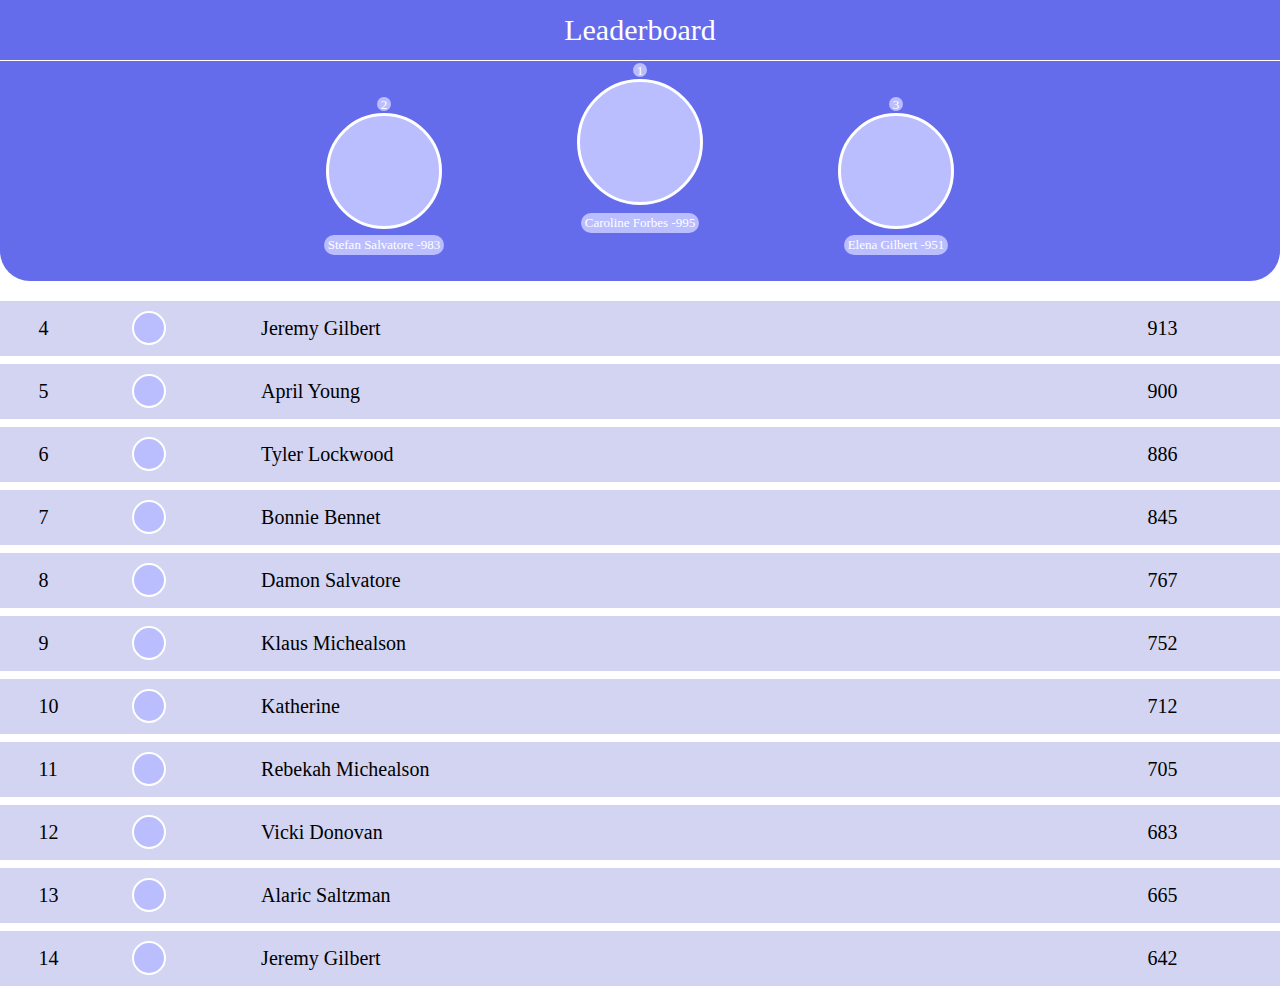
==== Rank.html @ 69d20d60 "Add files via upload" ====
<html>
    <head>
        <link rel="stylesheet" type="text/css" href="./styles.css">
        <script src="jscript.js"></script>
    </head>
    <body>
        <div class="header"><p class="heading">Leaderboard</p></div>
        
        <div class="top">
            <div style="height: 2px;"></div>
            <div style="text-align: center;">
                <div style="height:190px;margin-left: 20%;width: 20%;float: left;">
                    <div style="height:18%;"></div>
                    <div style="height: 70%;" id="2">                    
                        <div class="dot">2</div>
                        <div style="height: 2px;"></div>
                        <div class="smallcircle"></div>
                        <div style="height: 6px;"></div>
                        <div class="namebox">  Stefan Salvatore -983 </div>  
                    </div>
                </div>
                <div style="height:190px;float:left;width:20%;" id="1">
                    <div class="dot">1</div>
                    <div style="height: 2px;"></div>
                    <div class="bigcircle"></div>
                    <div style="height: 8px;"></div>
                    <div class="namebox">  Caroline Forbes -995 </div>     
                </div>
                <div style="height:190px;float:left;width:20%;">                     
                <div style="height:18%;"></div>
                <div style="height: 70%;" id="3">
                    <div class="dot">3</div>
                    <div style="height: 2px;"></div>
                    <div class="smallcircle"></div>
                    <div style="height: 6px;"></div>
                    <div class="namebox">  Elena Gilbert -951 </div> 
                </div> 
            </div>
            </div>


        </div>
        <div id="bottom">
            <table class="btable">
                    <tr>
                        <td width=10%><p class="sno">4</p></td>
                        <td width=10%><div class="circle"></div></td>
                        <td width=40%><p class="name" style="padding-left: 1%;">Jeremy Gilbert</p></td>
                        <td width=40%><p class="name" style="text-align: right;padding-right: 20%;">913</p></td>                                       
            </table>
            <div class="empty"></div>
            <table class="btable">
                <tr>
                    <td width=10%><p class="sno">5</p></td>
                    <td width=10%><div class="circle"></div></td>
                    <td width=40%><p class="name" style="padding-left: 1%;">April Young</p></td>
                    <td width=40%><p class="name" style="text-align: right; padding-right: 20%;">900</p></td>                                       
            </table>
            <div class="empty"></div>
            <table class="btable">
                <tr>
                    <td width=10%><p class="sno">6</p></td>
                    <td width=10%><div class="circle"></div></td>
                    <td width=40%><p class="name" style="padding-left: 1%;">Tyler Lockwood</p></td>
                    <td width=40%><p class="name" style="text-align: right; padding-right: 20%;">886</p></td>                                       
            </table> 
            <div class="empty"></div>
            <table class="btable">
                <tr>
                    <td width=10%><p class="sno">7</p></td>
                    <td width=10%><div class="circle"></div></td>
                    <td width=40%><p class="name" style="padding-left: 1%;">Bonnie Bennet</p></td>
                    <td width=40%><p class="name" style="text-align: right; padding-right: 20%;">845</p></td>                                       
            </table>
            <div class="empty"></div>
            <table class="btable">
                <tr>
                    <td width=10%><p class="sno">8</p></td>
                    <td width=10%><div class="circle"></div></td>
                    <td width=40%><p class="name" style="padding-left: 1%;">Damon Salvatore</p></td>
                    <td width=40%><p class="name" style="text-align: right; padding-right: 20%;">767</p></td>                                       
            </table> 
            <div class="empty"></div>
            <table class="btable">
                <tr>
                    <td width=10%><p class="sno">9</p></td>
                    <td width=10%><div class="circle"></div></td>
                    <td width=40%><p class="name" style="padding-left: 1%;">Klaus Michealson</p></td>
                    <td width=40%><p class="name" style="text-align: right; padding-right: 20%;">752</p></td>                                       
            </table> 
            <div class="empty"></div>
            <table class="btable">
                <tr>
                    <td width=10%><p class="sno">10</p></td>
                    <td width=10%><div class="circle"></div></td>
                    <td width=40%><p class="name" style="padding-left: 1%;">Katherine</p></td>
                    <td width=40%><p class="name" style="text-align: right; padding-right: 20%;">712</p></td>                                       
            </table> 
            <div class="empty"></div>
            <table class="btable">
                <tr>
                    <td width=10%><p class="sno">11</p></td>
                    <td width=10%><div class="circle"></div></td>
                    <td width=40%><p class="name" style="padding-left: 1%;">Rebekah Michealson</p></td>
                    <td width=40%><p class="name" style="text-align: right; padding-right: 20%;">705</p></td>                                       
            </table> 
            <div class="empty"></div>
            <table class="btable">
                <tr>
                    <td width=10%><p class="sno">12</p></td>
                    <td width=10%><div class="circle"></div></td>
                    <td width=40%><p class="name" style="padding-left: 1%;">Vicki Donovan</p></td>
                    <td width=40%><p class="name" style="text-align: right; padding-right: 20%;">683</p></td>                                       
            </table> 
            <div class="empty"></div>
            <table class="btable">
                <tr>
                    <td width=10%><p class="sno">13</p></td>
                    <td width=10%><div class="circle"></div></td>
                    <td width=40%><p class="name" style="padding-left: 1%;">Alaric Saltzman</p></td>
                    <td width=40%><p class="name" style="text-align: right; padding-right: 20%;">665</p></td>                                       
            </table> 
            <div class="empty"></div>
            <table class="btable">
                <tr>
                    <td width=10%><p class="sno">14</p></td>
                    <td width=10%><div class="circle"></div></td>
                    <td width=40%><p class="name" style="padding-left: 1%;">Jeremy Gilbert</p></td>
                    <td width=40%><p class="name" style="text-align: right; padding-right: 20%;">642</p></td>                                       
            </table>                                                                                                
        </div>              
    </body>
</html>
---- styles.css ----
div.header{
    background-color: #656cec;
    border-color: #FFFFFF;
    height:fit-content;
    width:100%;
    font-family:'Georgia';
    text-align: center;
    padding: 0px 0px 0px 0px;
    -webkit-box-sizing: border-box;
    -moz-box-sizing: border-box;
    box-sizing: border-box;
}
div.top{
    background-color: #656cec;
    border-top: 1px solid white;
    height:220px;
    border-bottom-left-radius: 30px;
    border-bottom-right-radius: 30px;
    margin-bottom: 20px;
}  
div.namebox{
    background-color: #babeff;
    width:fit-content;
    margin:auto;
    color: #FFFFFF;
    font-size: 13px;
    border-radius:10px;
    padding:2px;
    padding-left: 4px;
    padding-right: 4px;
}      
div.circle{
    width: 30px;
    height: 30px;
    background-color: #babeff;
    border: 2px solid white;
    border-radius:30px ;
    margin-left: 4px;
    transition-duration:0.5s ;
}
div.bigcircle{
    width: 60%;
    max-width: 120px;
    aspect-ratio: 1/1;
    border: 3.5px solid white;
    background-color: #babeff;
    border-radius:80% ;
    margin:auto;
    transition-duration: 0.5s;
}
div.bigcircle:hover{
    width: 60%;
    background-color: #babeff;
    max-width: 135px;
    aspect-ratio: 1/1;
    border: 3.5px solid rgb(66, 238, 51);
    border-radius:80% ;
    margin:auto;
    transition-duration: 0.5s;
}
div.smallcircle{
    width: 45%;
    max-width: 110px;
    aspect-ratio: 1/1;
    background-color: #babeff;
    border: 3.5px solid white;
    border-radius:80% ;
    margin:auto;
    transition-duration: 0.8s;
}
div.smallcircle:hover{
    width: 50%;
    max-width: 130px;
    aspect-ratio: 1/1;
    background-color: #babeff;
    border: 3.5px solid rgb(66, 238, 51);
    border-radius:80% ;
    margin:auto;
    transition-duration: 0.8s;
}
div.dot{
    margin-left: 50%;
    width: 14px;
    height: 14px;
    background-color: #babeff;
    font-size: 13px;
    color: #FFFFFF;
    border-radius:7px ;
    margin:auto;
}
div.empty{
    height: 8px;
}
.btable{

    width:100%;
    padding-top: 10px;
    border-collapse: collapse;
    padding-bottom: 10px;
    transition-duration: 0.8s;

}
.btable tr {
    background-color: #d2d4f2;
    width:100%;
    height:55px;
}
.btable:hover  .circle {
    border: 2.5px solid rgb(77, 255, 172);
    transition-duration: 0.8s;
    width: 40px;
    height: 40px;
}
td {
    padding:0px;
}
body{
    margin: 0;
    padding: 0;
    background-color: #FFFFFF;
  }
p.heading{
    font-size: 30px;
    color:#FFFFFF;
    padding-top:1%;
    padding-bottom: 1%;
}  
p{
    margin:0px;
}
p.name{
    font-size: 20px;
}
p.sno{
    padding-left: 30%;
    font-size: 20px;
    font-weight:300 ;
}
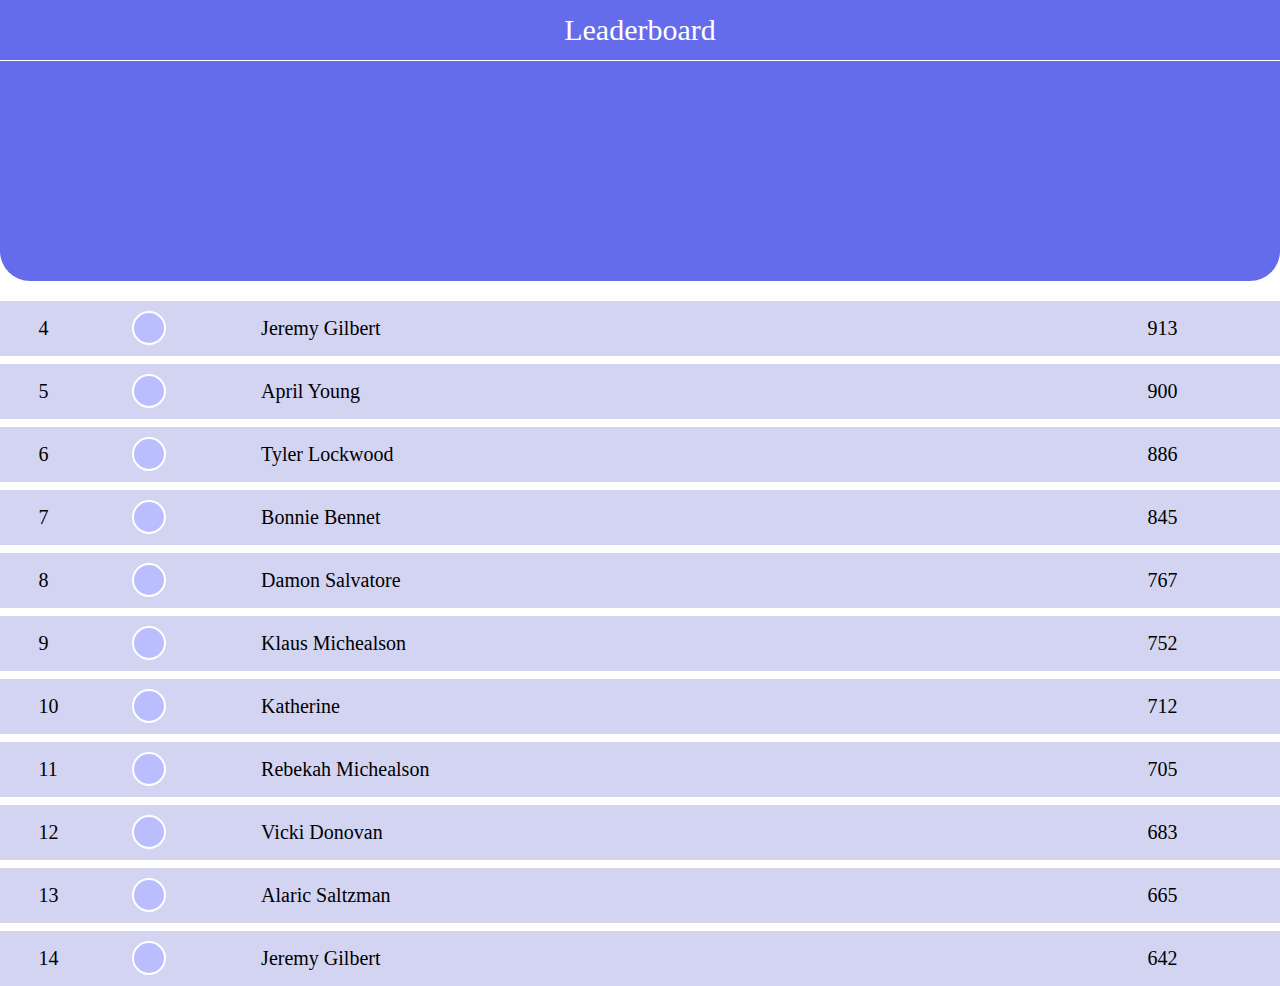
==== commit ebb782c6: "Add files via upload" ====
--- a/Rank.html
+++ b/Rank.html
@@ -12,28 +12,16 @@
                 <div style="height:190px;margin-left: 20%;width: 20%;float: left;">
                     <div style="height:18%;"></div>
                     <div style="height: 70%;" id="2">                    
-                        <div class="dot">2</div>
-                        <div style="height: 2px;"></div>
-                        <div class="smallcircle"></div>
-                        <div style="height: 6px;"></div>
-                        <div class="namebox">  Stefan Salvatore -983 </div>  
+
                     </div>
                 </div>
                 <div style="height:190px;float:left;width:20%;" id="1">
-                    <div class="dot">1</div>
-                    <div style="height: 2px;"></div>
-                    <div class="bigcircle"></div>
-                    <div style="height: 8px;"></div>
-                    <div class="namebox">  Caroline Forbes -995 </div>     
+ 
                 </div>
                 <div style="height:190px;float:left;width:20%;">                     
                 <div style="height:18%;"></div>
                 <div style="height: 70%;" id="3">
-                    <div class="dot">3</div>
-                    <div style="height: 2px;"></div>
-                    <div class="smallcircle"></div>
-                    <div style="height: 6px;"></div>
-                    <div class="namebox">  Elena Gilbert -951 </div> 
+
                 </div> 
             </div>
             </div>
--- a/styles.css
+++ b/styles.css
@@ -43,14 +43,12 @@
     max-width: 120px;
     aspect-ratio: 1/1;
     border: 3.5px solid white;
-    background-color: #babeff;
     border-radius:80% ;
     margin:auto;
     transition-duration: 0.5s;
 }
 div.bigcircle:hover{
     width: 60%;
-    background-color: #babeff;
     max-width: 135px;
     aspect-ratio: 1/1;
     border: 3.5px solid rgb(66, 238, 51);
